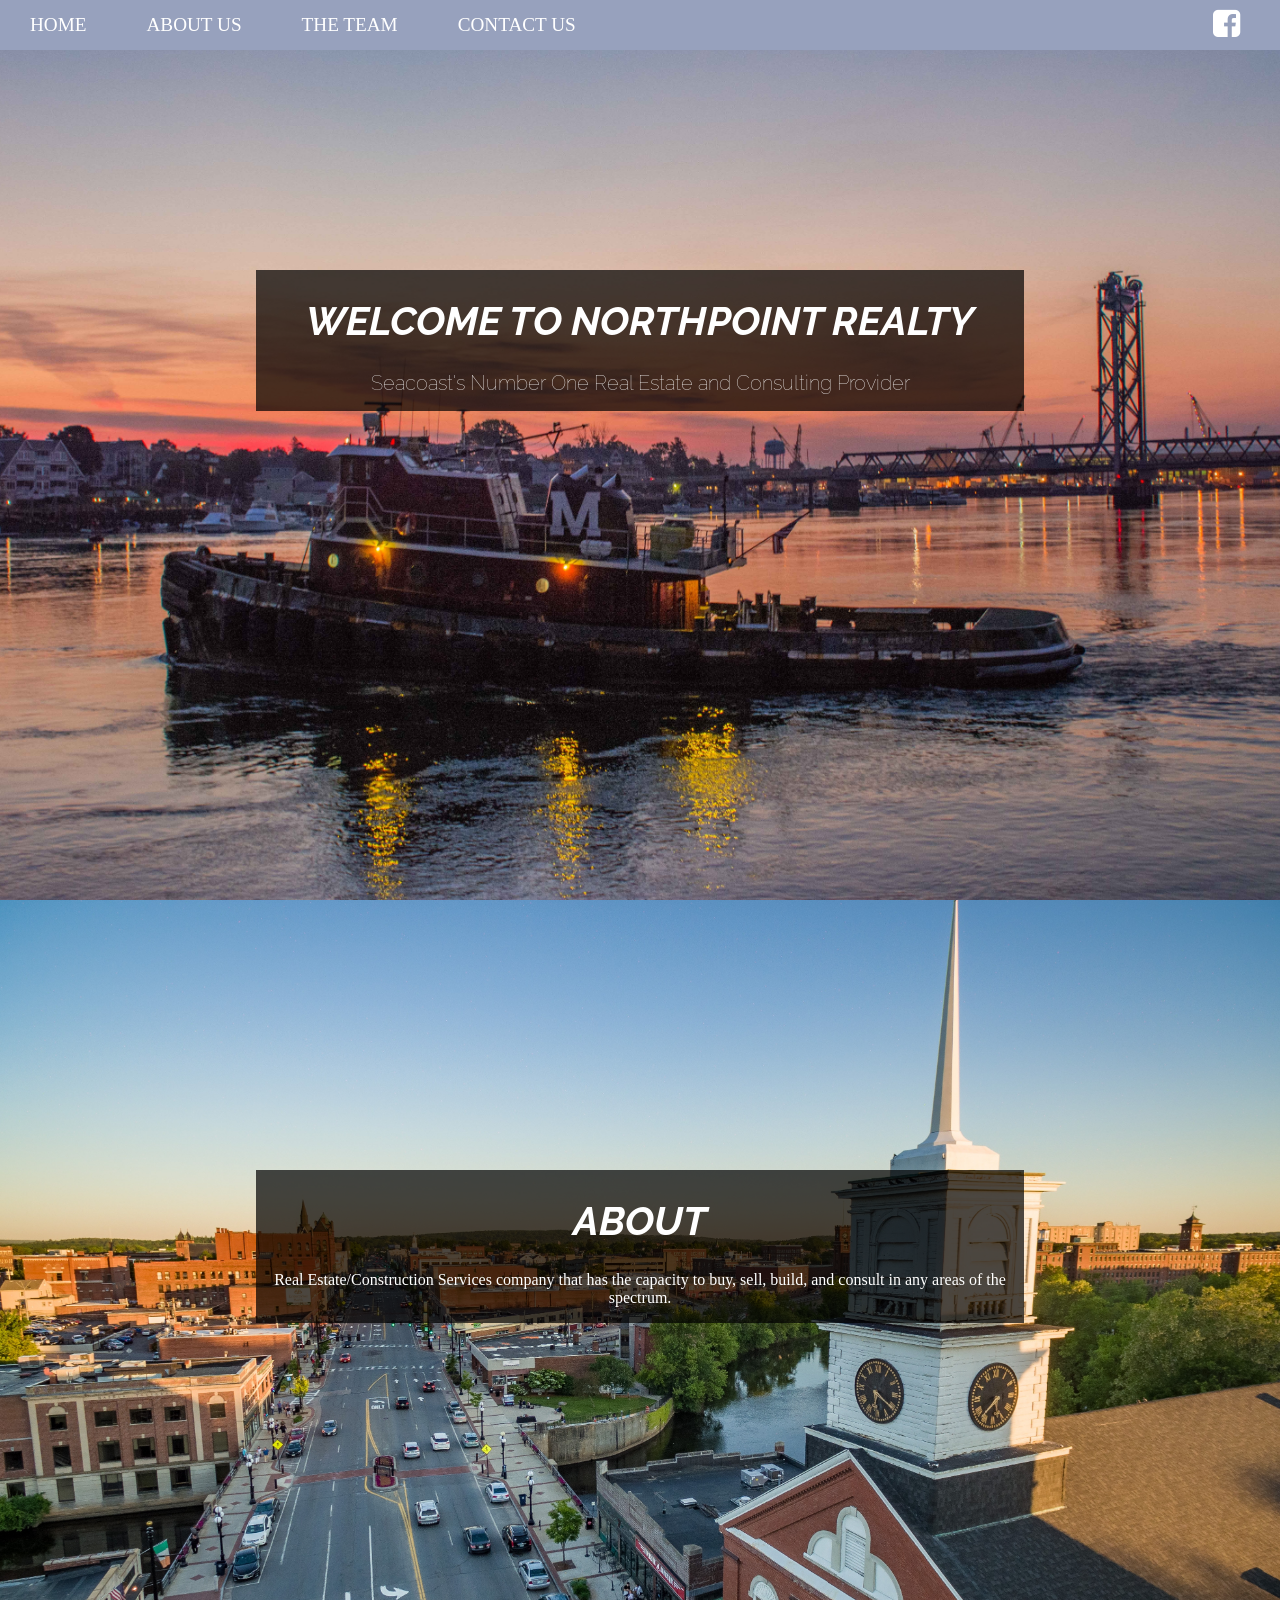
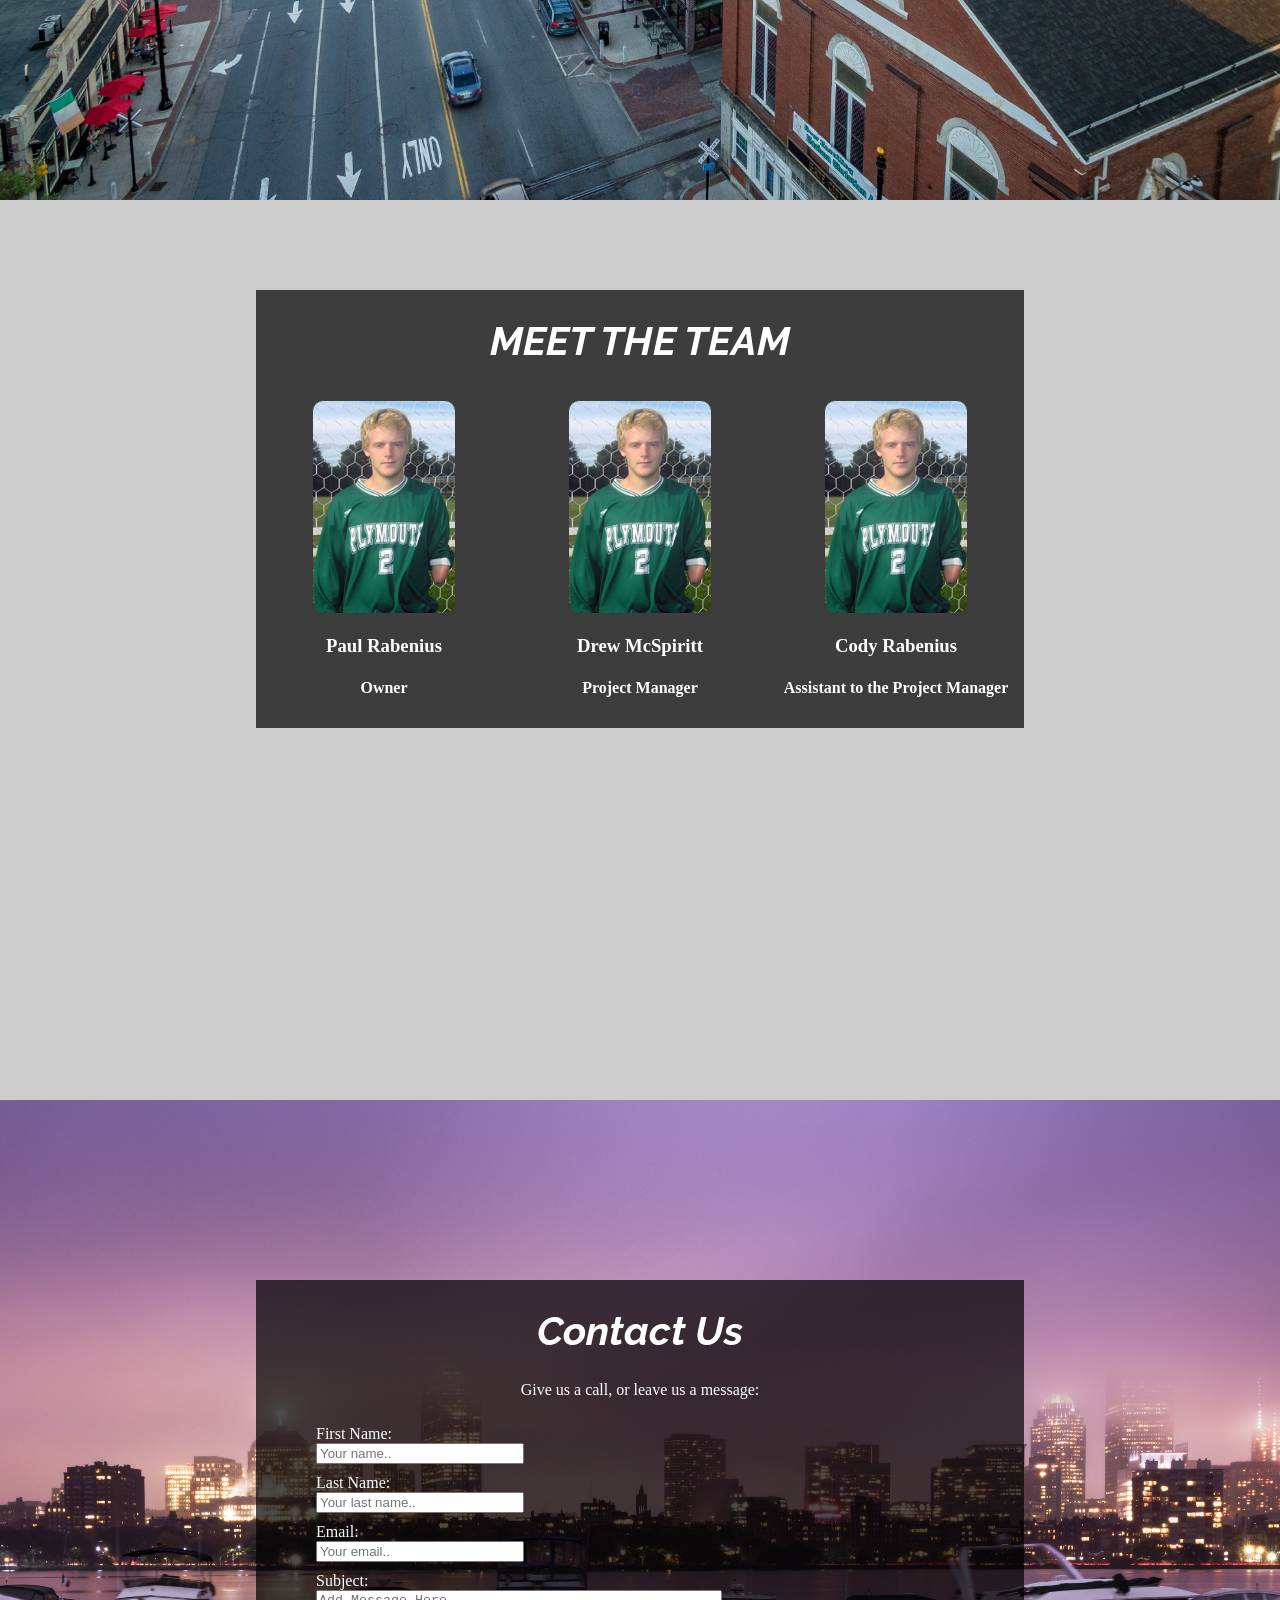
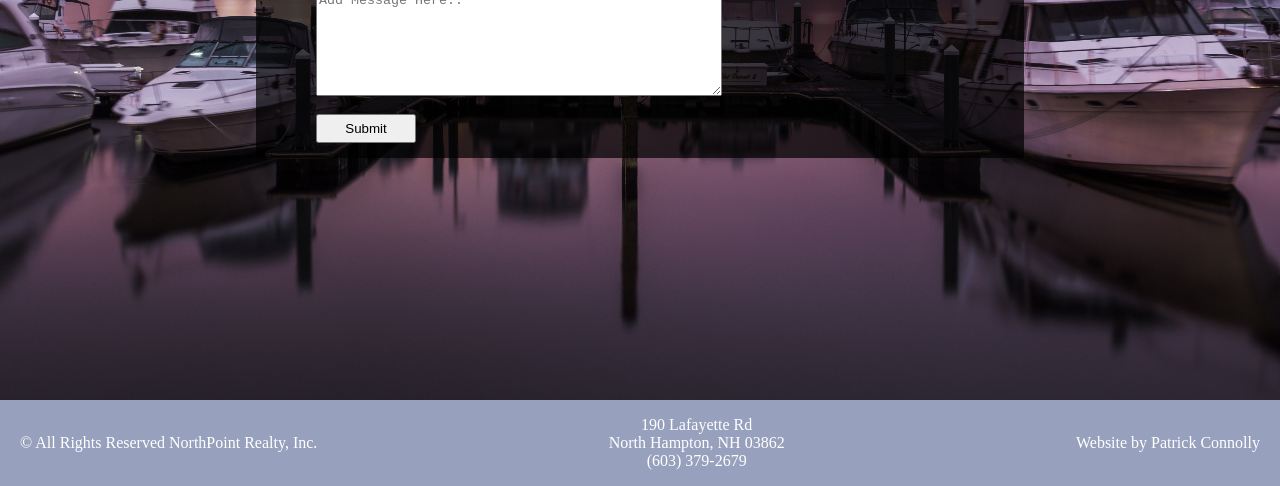
==== index.html @ 0e160541 "added formspree" ====
<!DOCTYPE html>
<html>
<head>
  <title>Northpoint Realty</title>
  <meta charset="utf-8">
  <meta name="viewport" content="width=device-width, initial-scale=1">
  <link href="https://fonts.googleapis.com/css?family=Raleway|Staatliches" rel="stylesheet">
  <link rel="stylesheet" href="https://cdnjs.cloudflare.com/ajax/libs/font-awesome/4.7.0/css/font-awesome.min.css">
  <link rel="stylesheet" type="text/css" href="style.css">
  <link rel="stylesheet" href="https://cdnjs.cloudflare.com/ajax/libs/font-awesome/4.7.0/css/font-awesome.min.css">
</head>
<body>
	<div class="nav-bar" id="myNav">
		<a class="nav-link" href="#main">HOME</a>
		<a class="nav-link" href="#about">ABOUT US</a>
		<a class="nav-link" href="#team">THE TEAM</a>
		<a class="nav-link" href="#">CONTACT US</a>
		<a class="facebook" href="https://www.facebook.com/northpointrealty/"><i class="fa fa-facebook-square"></i></a>
		<a href="javascript:void(0);" class="icon" onclick="navBar()"><i class="fa fa-bars"></i></a>
	</div>
	<div class="main" id="main">
		<div class="tagline">
			<h1>WELCOME TO NORTHPOINT REALTY</h1>
			<h2>Seacoast's Number One Real Estate and Consulting Provider</h2>
		</div>
	</div>
	<div class="about" id="about">
		<div class="aboutDetail">
			<h1>ABOUT</h1>
			<p>Real Estate/Construction Services company that has the capacity to buy, sell, build, and consult in any areas of the spectrum.</p>
		</div>
	</div>
	<div class="team" id="team">
		<div class="teamDetail">
			<h1>MEET THE TEAM</h1>
			<div class="teamMembers">
				<div class="member">
					<img class='profilePic' src="drew.jpg">
					<h3>Paul Rabenius</h3>
					<h4>Owner</h4>
				</div>
				<div class="member">
					<img class='profilePic' src="drew.jpg">
					<h3>Drew McSpiritt</h3>
					<h4>Project Manager</h4>
				</div>
				<div class="member">
					<img class='profilePic' src="drew.jpg">
					<h3>Cody Rabenius</h3>
					<h4>Assistant to the Project Manager</h4>
				</div>
			</div>
		</div>
	</div>
	<div class="contact">
		<div class="contactDetail">
			<div style="text-align:center">
    			<h1>Contact Us</h1>
    			<p>Give us a call, or leave us a message:</p>
  			</div>
  			<div class="thanksHidden" id="thanks">
  				<p>Thanks for getting in touch!<br>We will get back to you as soon as possible</p>
  			</div>
    		<div class="column">
      			<form name="contactForm" action="https://formspree.io/your@email.com" method="POST" id='form' class="formVisible" onsubmit="return false" >
        			<label for="fname">First Name:</label>
        			<input type="text" id="firstname" name="firstname" placeholder="Your name..">
        			<label for="lname">Last Name:</label>
        			<input type="text" id="lastname" name="lastname" placeholder="Your last name..">
        			<label for="email">Email:</label>
        			<input type="text" name="email" id="email" placeholder="Your email..">
        			<label for="subject">Subject:</label>
        			<textarea id="subject" name="subject" placeholder="Add Message Here.." style="height:100px"></textarea><br>
        			<input type="submit" value="Submit" onclick="formSubmit()">
      			</form>
    		</div>
  		</div>
	</div>
	<div class="footer">
			<p>&copy; All Rights Reserved NorthPoint Realty, Inc.</p>
			<p>190 Lafayette Rd<br>North Hampton, NH 03862<br>(603) 379-2679</p>
			<p>Website by Patrick Connolly</p>
	</div>
</body>
<script type="text/javascript" src="script.js"></script>
</html>
---- style.css ----
/* Global */
body {
  margin: 0;
  display: flex;
  flex-direction: column;

}

/* Nav-Bar */
.nav-bar {
  overflow: hidden;
  background-color: #97a1bd;
  height: auto;
  position: fixed;
  z-index: 1;
  width: 100%;
  transition: top 0.3s;
  top: 0;
}
.nav-link {
  float: left;
  color: white;
  text-align: center;
  text-decoration: none;
  padding: 14px 30px;
  font-size: 1.2em;
}
.nav-bar .nav-link:hover {
  text-decoration: underline;
}
.facebook {
  float: right;
  padding: 6px 40px;
  font-size: 2em;
  color: white;
}
.icon {
  display: none;
}

/* Body */
.main {
  margin-top: 0;
  background-image: url(billy-hayes-475656-unsplash.jpg);
  background-repeat: no-repeat;
  background-color: #cccccc;
  background-position: center;
  background-size: cover;
  height: 100vh;
  position: relative;
}
.tagline {
  position: absolute;
  width: 60%;
  top: 30%;
  left: 20%;
  text-align: center;
  background: rgba(0, 0, 0, 0.7);
  color: white;
}
h1 {
  font-family: 'Raleway', cursive;
  font-weight: 700;
  font-size: 40px;
  font-style: italic;
}
h2 {
  font-family: 'Raleway', sans-serif;
  font-weight: 100;
  font-size: 20px;
}
.about {
  margin-top: 0;
  background-image: url(seth-dewey-522275-unsplash.jpg);
  background-repeat: no-repeat;
  background-color: #cccccc;
  background-position: center;
  background-size: cover;
  height: 100vh;
  position: relative;
}
.aboutDetail {
  position: absolute;
  width: 60%;
  top: 30%;
  left: 20%;
  text-align: center;
  background: rgba(0, 0, 0, 0.7);
  color: white;
}
.team {
  margin-top: 0;
  background-image: url(kyle-mcevoy-641461-unsplash.jpg);
  background-repeat: no-repeat;
  background-color: #cccccc;
  background-position: center;
  background-size: cover;
  height: 100vh;
  position: relative;
}
.teamDetail {
  position: absolute;
  width: 60%;
  top: 10%;
  left: 20%;
  text-align: center;
  background: rgba(0, 0, 0, 0.7);
  color: white;
  display: flex;
  flex-direction: column;
}
.teamMembers {
  display: flex;
  justify-content: space-around;
}
.member {
  width: 100%;
  margin: 10px;
}
img {
  border-radius: 10px;
  max-width: 60%;
  height: auto;
}
.contact {
  margin-top: 0;
  background-image: url(artem-sapegin-1131846-unsplash.jpg);
  background-repeat: no-repeat;
  background-color: #cccccc;
  background-position: center;
  background-size: cover;
  height: 100vh;
  position: relative;
}
.contactDetail {
  position: absolute;
  width: 60%;
  top: 20%;
  left: 20%;
  text-align: center;
  background: rgba(0, 0, 0, 0.7);
  color: white;
}
.thanksHidden {
  display: none;
}
.thanksVisible {
  display: block;
  font-size: 2em;
}
.formHidden {
  display: none;
}
form {
  display: flex;
  flex-direction: column;
  padding: 0px 0px 15px 60px;
}
form label {
  text-align: left;
  padding-top: 10px;
}
form input {
  width: 200px;
}
form textarea {
  width: 400px;
}
form input:nth-of-type(4n) {
  width: 100px;
  padding: 5px 0px;
}

/* Footer */
.footer {
  background-color: #97a1bd;
  width: 100%;
  display: flex;
  flex-direction: row;
  justify-content: space-between;
  align-items: center;
}
.footer p {
  color: white;
  height: auto;
  padding: 0px 20px;
}
.footer p:nth-of-type(2n) {
  text-align: center;
}

@media only screen and (max-width: 920px){
  .facebook {
    font-size: 1.4em;
    padding: 12px 40px 0px 40px;
  }
  .nav-link {
    padding: 14px 15px;
  }
}

@media only screen and (max-width: 600px){
  .nav-bar a:not(:first-child) {display: none;}
  .nav-bar a.icon {
    float: right;
    display: block;
    padding: 5px 40px;
    font-size: 2em;
    color: white;
  }
  .footer {
    display: flex;
    flex-direction: column;
    text-align: center;
    font-size: .8em;
    height: auto;
  }
  .teamDetail {
    top: 10%;
  }
  h1 {
    font-size: 1.8em;
  }
  h2 {
    margin: 5px 5px;
  }
  .teamMembers {
    display: flex; 
    flex-direction: row;
    flex-wrap: wrap;
    justify-content: flex-start;
  }
  .member {
    width: 40%;
    height: auto;
    margin: 0px 5px;
  }
  form {
    padding: 0px 0px 15px 30px;
  }
  form input {
    width: 120px;
  }
  form textarea {
    width: 160px;
  }
}

@media screen and (max-width: 600px) {
  .nav-bar.responsive {position: relative;}
  .nav-bar.responsive a.icon {
    position: absolute;
    right: 0;
    top: 0;
  }
  .nav-bar.responsive a {
    float: none;
    display: block;
    text-align: left;
  }
  h2 {
    font-size: 18px;
  }
}
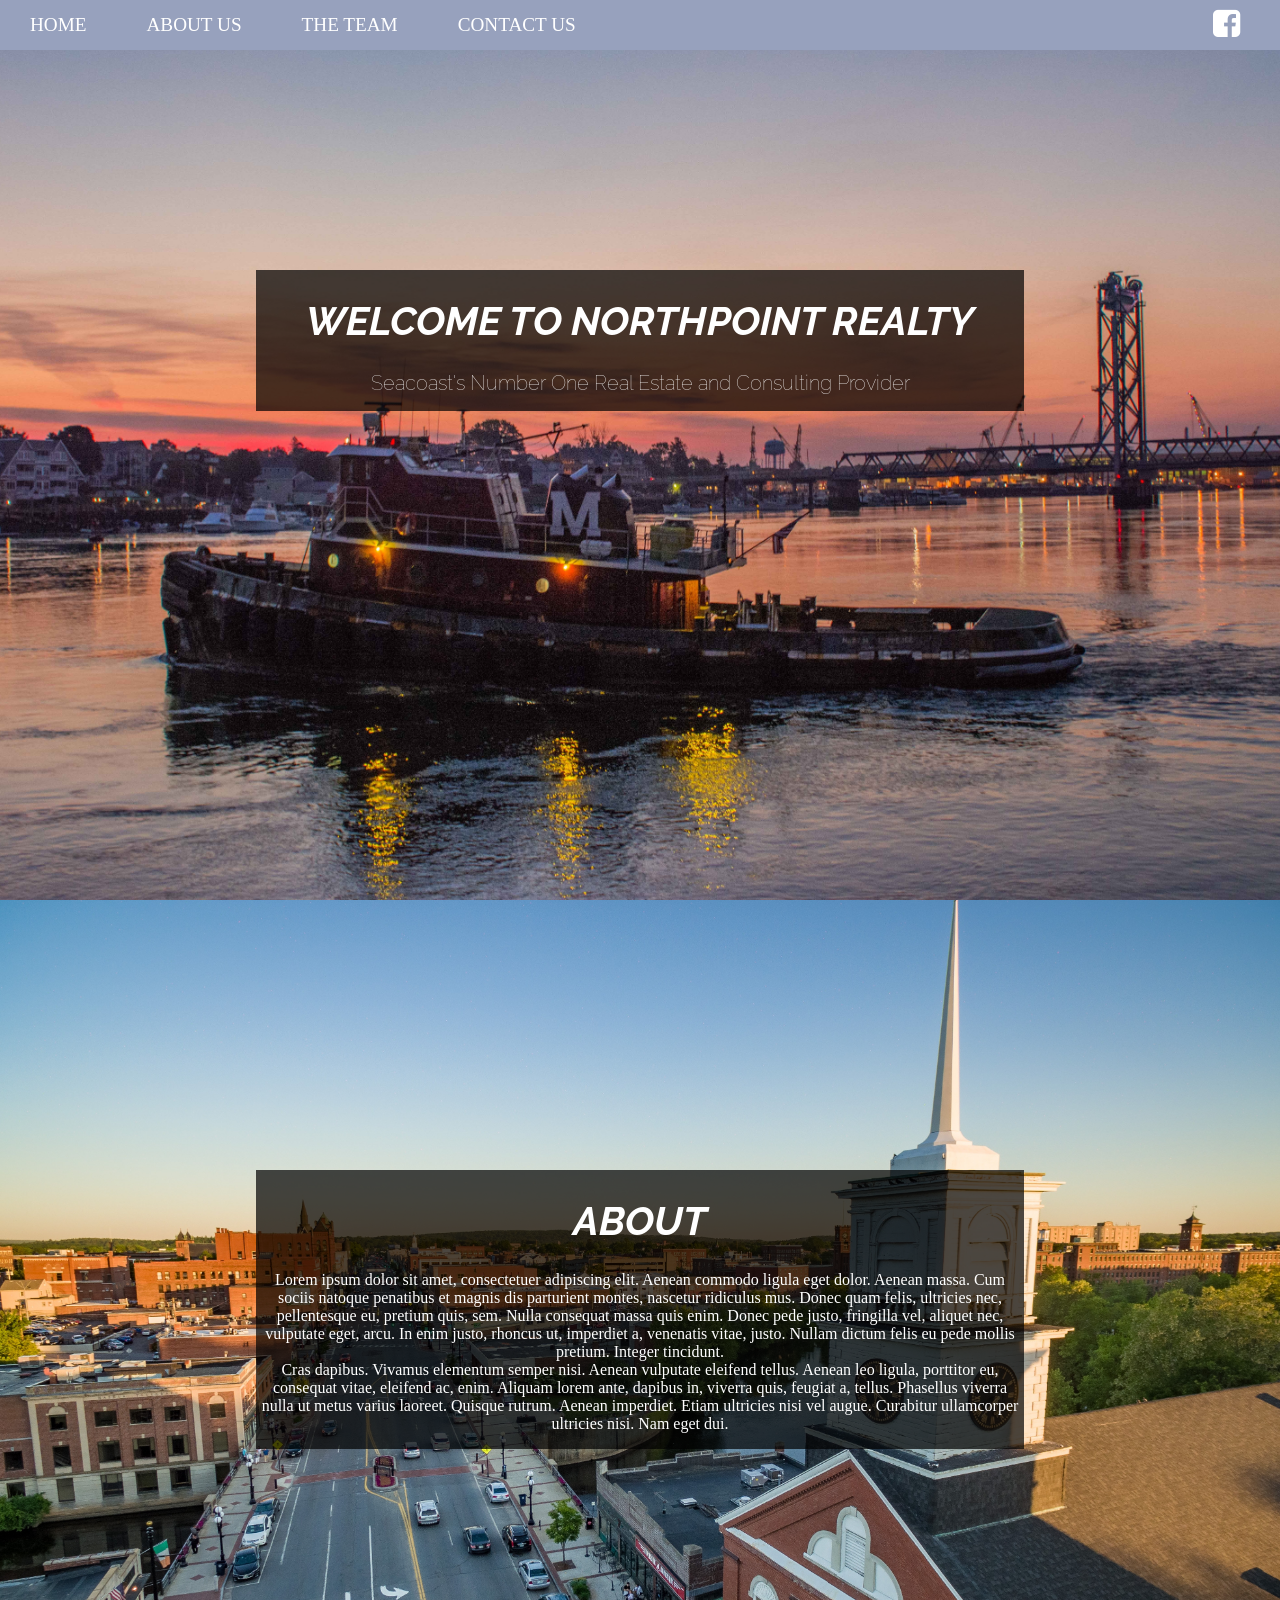
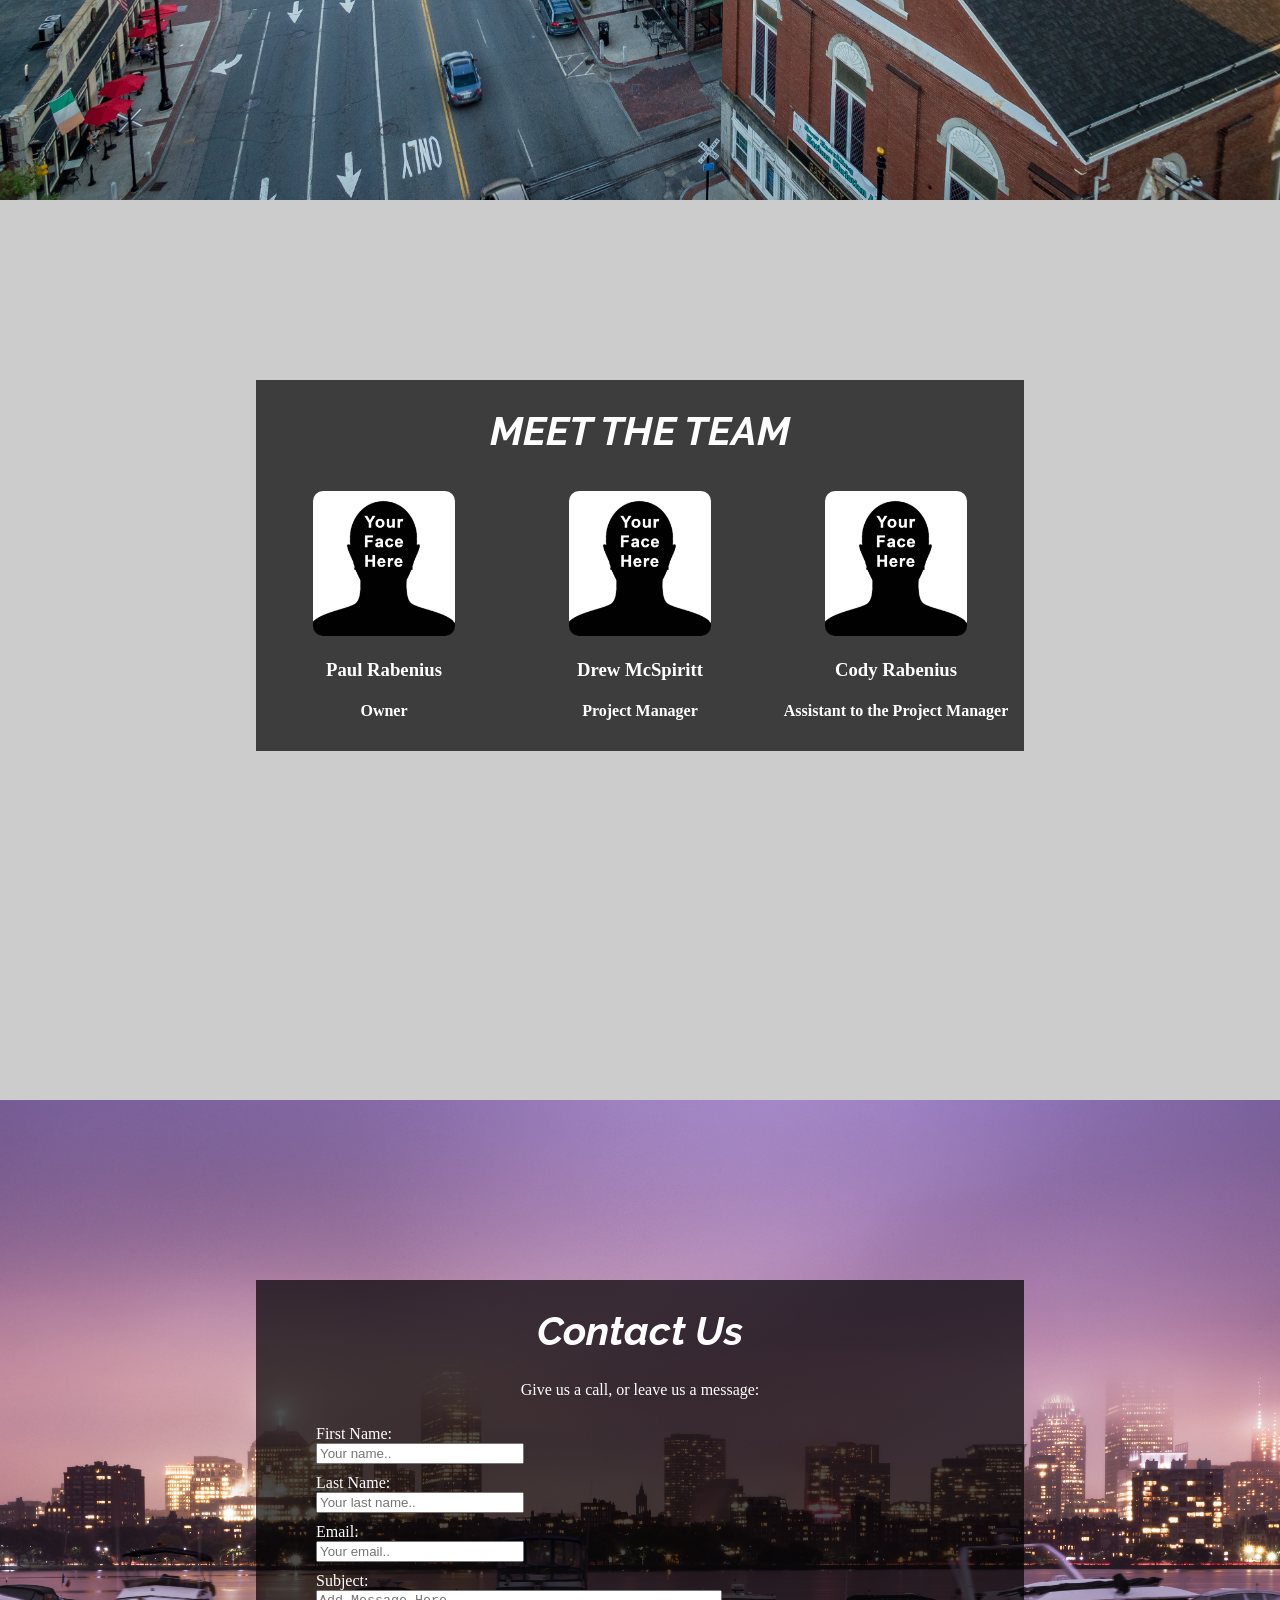
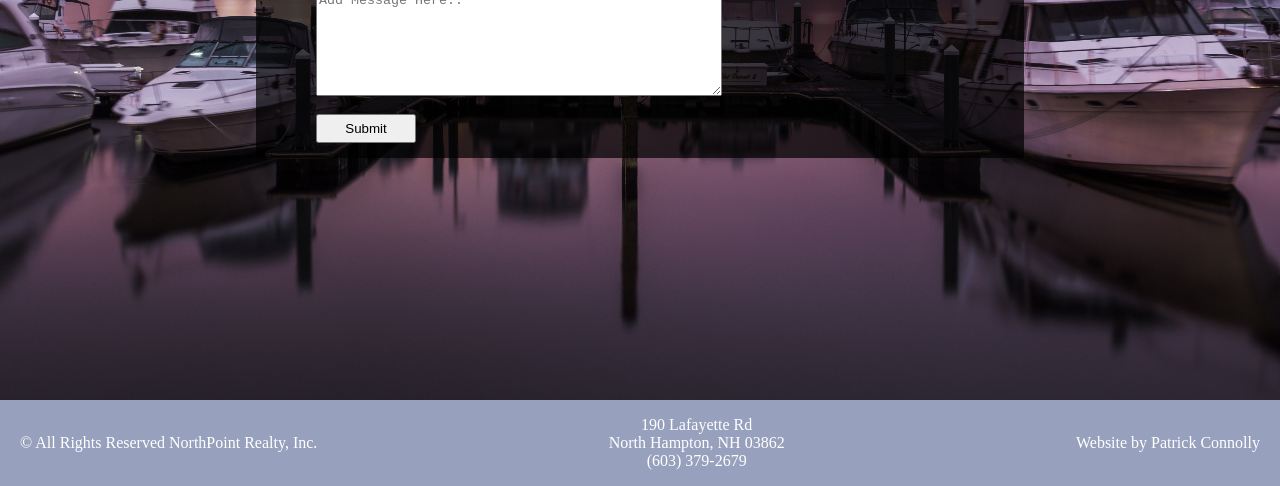
==== commit ffd4bfd0: "removed images and corrected some media queries" ====
--- a/index.html
+++ b/index.html
@@ -4,6 +4,7 @@
   <title>Northpoint Realty</title>
   <meta charset="utf-8">
   <meta name="viewport" content="width=device-width, initial-scale=1">
+  <meta name="referrer" content="origin">
   <link href="https://fonts.googleapis.com/css?family=Raleway|Staatliches" rel="stylesheet">
   <link rel="stylesheet" href="https://cdnjs.cloudflare.com/ajax/libs/font-awesome/4.7.0/css/font-awesome.min.css">
   <link rel="stylesheet" type="text/css" href="style.css">
@@ -14,7 +15,7 @@
 		<a class="nav-link" href="#main">HOME</a>
 		<a class="nav-link" href="#about">ABOUT US</a>
 		<a class="nav-link" href="#team">THE TEAM</a>
-		<a class="nav-link" href="#">CONTACT US</a>
+		<a class="nav-link" href="#contact">CONTACT US</a>
 		<a class="facebook" href="https://www.facebook.com/northpointrealty/"><i class="fa fa-facebook-square"></i></a>
 		<a href="javascript:void(0);" class="icon" onclick="navBar()"><i class="fa fa-bars"></i></a>
 	</div>
@@ -27,7 +28,7 @@
 	<div class="about" id="about">
 		<div class="aboutDetail">
 			<h1>ABOUT</h1>
-			<p>Real Estate/Construction Services company that has the capacity to buy, sell, build, and consult in any areas of the spectrum.</p>
+			<p>Lorem ipsum dolor sit amet, consectetuer adipiscing elit. Aenean commodo ligula eget dolor. Aenean massa. Cum sociis natoque penatibus et magnis dis parturient montes, nascetur ridiculus mus. Donec quam felis, ultricies nec, pellentesque eu, pretium quis, sem. Nulla consequat massa quis enim. Donec pede justo, fringilla vel, aliquet nec, vulputate eget, arcu. In enim justo, rhoncus ut, imperdiet a, venenatis vitae, justo. Nullam dictum felis eu pede mollis pretium. Integer tincidunt. <br>Cras dapibus. Vivamus elementum semper nisi. Aenean vulputate eleifend tellus. Aenean leo ligula, porttitor eu, consequat vitae, eleifend ac, enim. Aliquam lorem ante, dapibus in, viverra quis, feugiat a, tellus. Phasellus viverra nulla ut metus varius laoreet. Quisque rutrum. Aenean imperdiet. Etiam ultricies nisi vel augue. Curabitur ullamcorper ultricies nisi. Nam eget dui.</p>
 		</div>
 	</div>
 	<div class="team" id="team">
@@ -35,24 +36,24 @@
 			<h1>MEET THE TEAM</h1>
 			<div class="teamMembers">
 				<div class="member">
-					<img class='profilePic' src="drew.jpg">
+					<img class='profilePic' src="yourFace.jpg">
 					<h3>Paul Rabenius</h3>
 					<h4>Owner</h4>
 				</div>
 				<div class="member">
-					<img class='profilePic' src="drew.jpg">
+					<img class='profilePic' src="yourFace.jpg">
 					<h3>Drew McSpiritt</h3>
 					<h4>Project Manager</h4>
 				</div>
 				<div class="member">
-					<img class='profilePic' src="drew.jpg">
+					<img class='profilePic' src="yourFace.jpg">
 					<h3>Cody Rabenius</h3>
 					<h4>Assistant to the Project Manager</h4>
 				</div>
 			</div>
 		</div>
 	</div>
-	<div class="contact">
+	<div class="contact" id="contact">
 		<div class="contactDetail">
 			<div style="text-align:center">
     			<h1>Contact Us</h1>
@@ -62,7 +63,7 @@
   				<p>Thanks for getting in touch!<br>We will get back to you as soon as possible</p>
   			</div>
     		<div class="column">
-      			<form name="contactForm" action="https://formspree.io/your@email.com" method="POST" id='form' class="formVisible" onsubmit="return false" >
+      			<form name="contactForm" action="https://formspree.io/pjconnolly12@gmail.com" method="POST" id='form' class="formVisible" onsubmit="return false" >
         			<label for="fname">First Name:</label>
         			<input type="text" id="firstname" name="firstname" placeholder="Your name..">
         			<label for="lname">Last Name:</label>
--- a/style.css
+++ b/style.css
@@ -101,7 +101,7 @@
 .teamDetail {
   position: absolute;
   width: 60%;
-  top: 10%;
+  top: 20%;
   left: 20%;
   text-align: center;
   background: rgba(0, 0, 0, 0.7);
@@ -196,6 +196,15 @@
   }
   .nav-link {
     padding: 14px 15px;
+  }
+}
+
+@media only screen and (max-width: 800px){
+  .footer {
+    font-size: .8em;
+  }
+  form textarea {
+    width: 250px;
   }
 }
 
@@ -244,7 +253,11 @@
   form textarea {
     width: 160px;
   }
-}
+  .about {
+    font-size: .8em;
+  }
+}
+
 
 @media screen and (max-width: 600px) {
   .nav-bar.responsive {position: relative;}
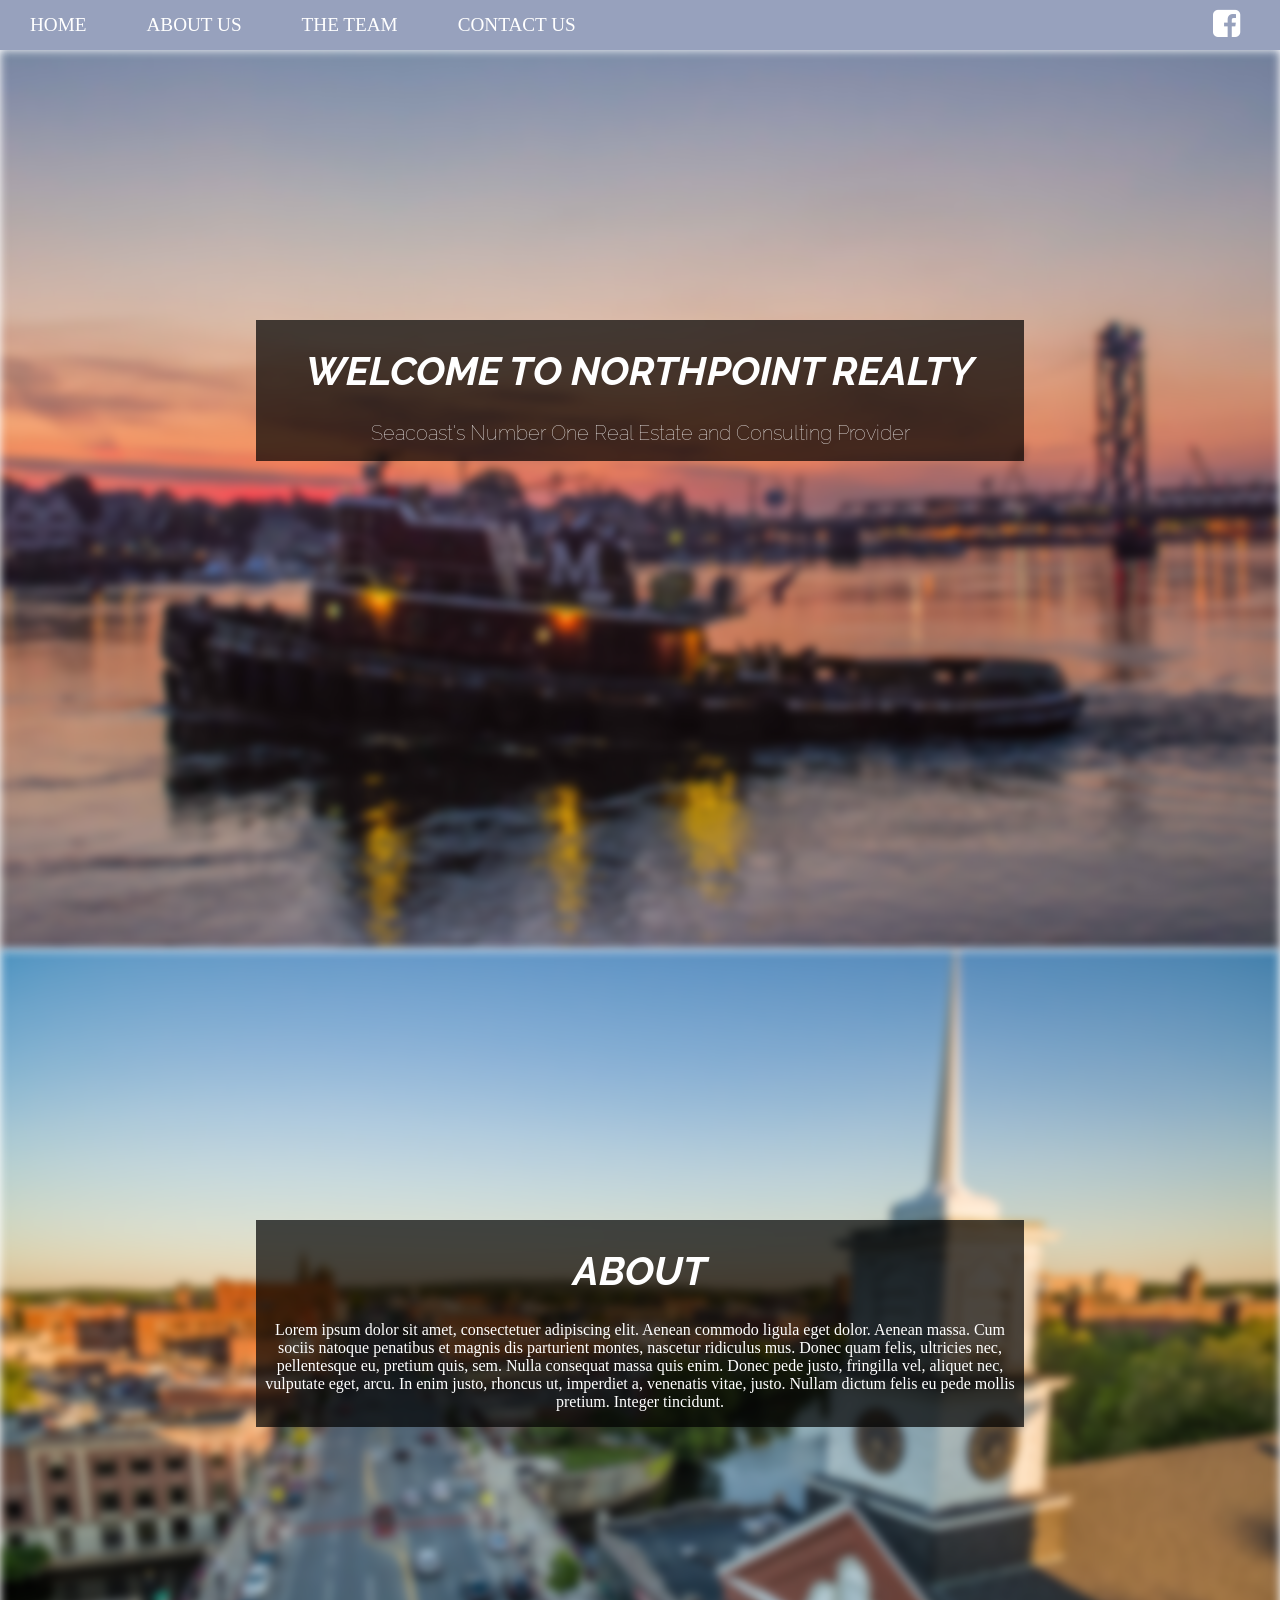
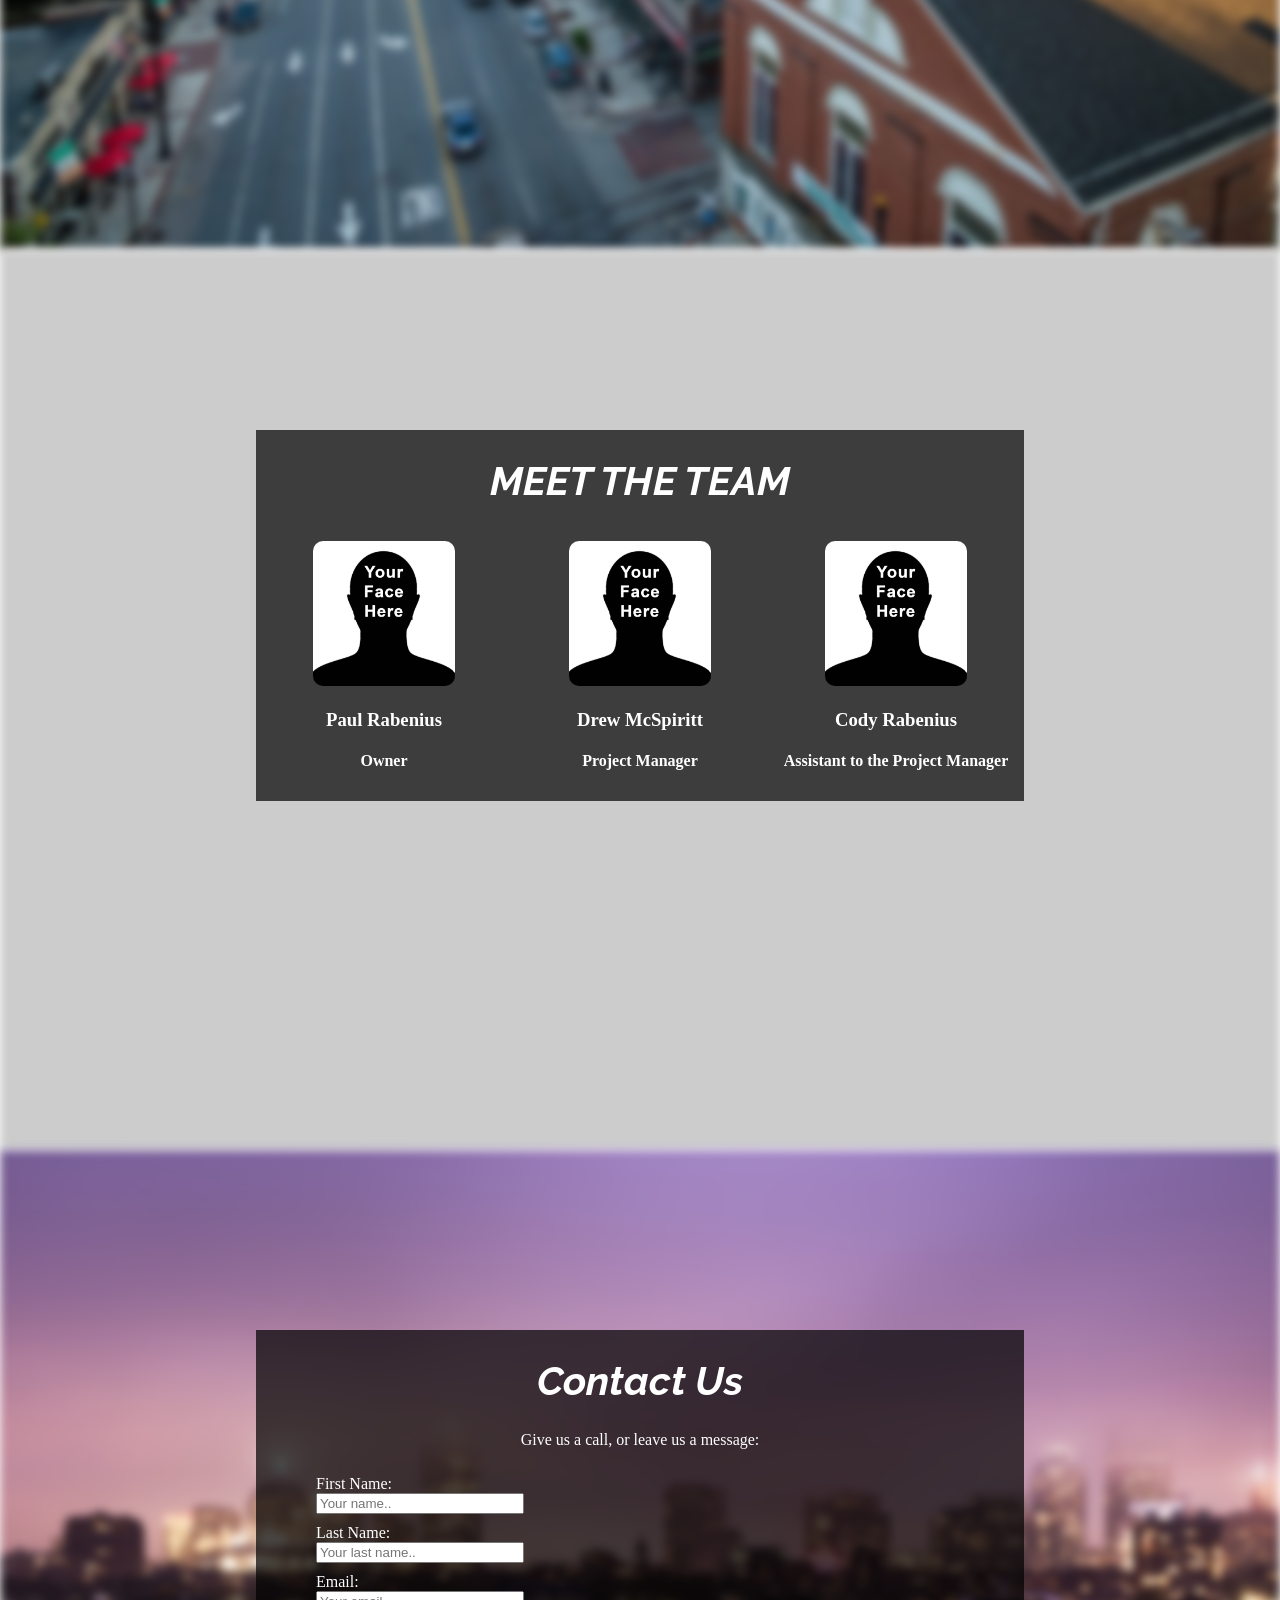
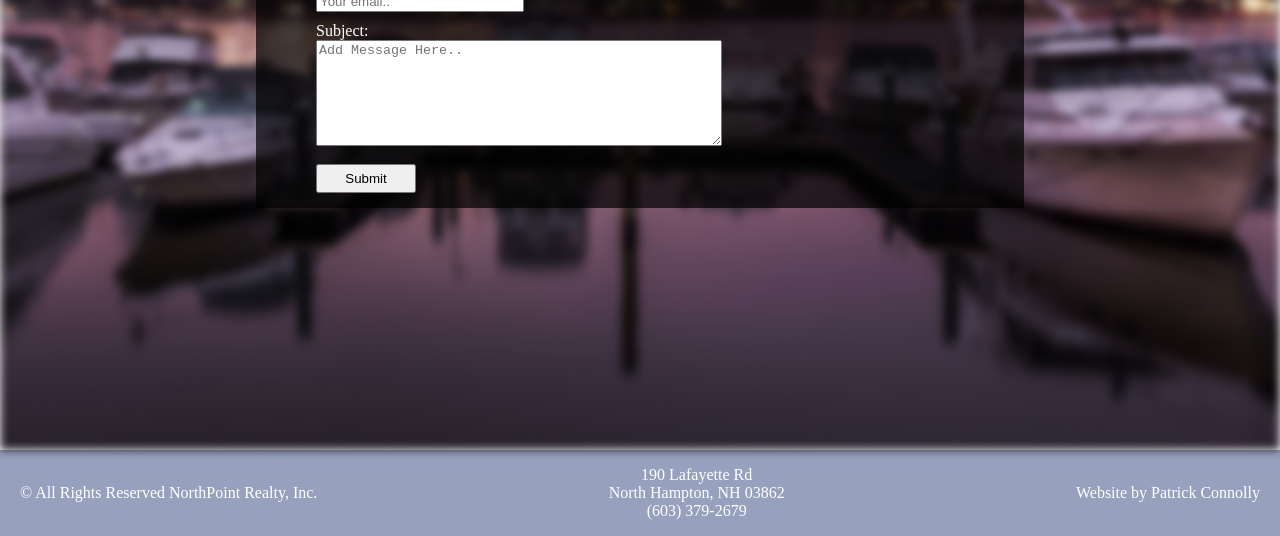
==== commit 48782417: "updates per feedback" ====
--- a/index.html
+++ b/index.html
@@ -17,21 +17,24 @@
 		<a class="nav-link" href="#team">THE TEAM</a>
 		<a class="nav-link" href="#contact">CONTACT US</a>
 		<a class="facebook" href="https://www.facebook.com/northpointrealty/"><i class="fa fa-facebook-square"></i></a>
-		<a href="javascript:void(0);" class="icon" onclick="navBar()"><i class="fa fa-bars"></i></a>
+		<a href="javascript:void(0); #main" class="icon" onclick="navBar()"><i class="fa fa-bars"></i></a>
 	</div>
 	<div class="main" id="main">
+		<div class="bg-imgMain"></div>
 		<div class="tagline">
 			<h1>WELCOME TO NORTHPOINT REALTY</h1>
 			<h2>Seacoast's Number One Real Estate and Consulting Provider</h2>
 		</div>
 	</div>
 	<div class="about" id="about">
+		<div class="bg-imgAbout"></div>
 		<div class="aboutDetail">
 			<h1>ABOUT</h1>
-			<p>Lorem ipsum dolor sit amet, consectetuer adipiscing elit. Aenean commodo ligula eget dolor. Aenean massa. Cum sociis natoque penatibus et magnis dis parturient montes, nascetur ridiculus mus. Donec quam felis, ultricies nec, pellentesque eu, pretium quis, sem. Nulla consequat massa quis enim. Donec pede justo, fringilla vel, aliquet nec, vulputate eget, arcu. In enim justo, rhoncus ut, imperdiet a, venenatis vitae, justo. Nullam dictum felis eu pede mollis pretium. Integer tincidunt. <br>Cras dapibus. Vivamus elementum semper nisi. Aenean vulputate eleifend tellus. Aenean leo ligula, porttitor eu, consequat vitae, eleifend ac, enim. Aliquam lorem ante, dapibus in, viverra quis, feugiat a, tellus. Phasellus viverra nulla ut metus varius laoreet. Quisque rutrum. Aenean imperdiet. Etiam ultricies nisi vel augue. Curabitur ullamcorper ultricies nisi. Nam eget dui.</p>
+			<p>Lorem ipsum dolor sit amet, consectetuer adipiscing elit. Aenean commodo ligula eget dolor. Aenean massa. Cum sociis natoque penatibus et magnis dis parturient montes, nascetur ridiculus mus. Donec quam felis, ultricies nec, pellentesque eu, pretium quis, sem. Nulla consequat massa quis enim. Donec pede justo, fringilla vel, aliquet nec, vulputate eget, arcu. In enim justo, rhoncus ut, imperdiet a, venenatis vitae, justo. Nullam dictum felis eu pede mollis pretium. Integer tincidunt.</p>
 		</div>
 	</div>
 	<div class="team" id="team">
+		<div class="bg-imgTeam"></div>
 		<div class="teamDetail">
 			<h1>MEET THE TEAM</h1>
 			<div class="teamMembers">
@@ -54,6 +57,7 @@
 		</div>
 	</div>
 	<div class="contact" id="contact">
+		<div class="bg-imgContact"></div>
 		<div class="contactDetail">
 			<div style="text-align:center">
     			<h1>Contact Us</h1>
--- a/style.css
+++ b/style.css
@@ -11,7 +11,6 @@
   overflow: hidden;
   background-color: #97a1bd;
   height: auto;
-  position: fixed;
   z-index: 1;
   width: 100%;
   transition: top 0.3s;
@@ -41,13 +40,18 @@
 /* Body */
 .main {
   margin-top: 0;
+  height: 100vh;
+  position: relative;
+}
+.bg-imgMain {
+  filter: blur(5px);
+  -webkit-filter: blur(5px);
   background-image: url(billy-hayes-475656-unsplash.jpg);
   background-repeat: no-repeat;
   background-color: #cccccc;
   background-position: center;
   background-size: cover;
-  height: 100vh;
-  position: relative;
+  height: 100%;
 }
 .tagline {
   position: absolute;
@@ -57,6 +61,7 @@
   text-align: center;
   background: rgba(0, 0, 0, 0.7);
   color: white;
+
 }
 h1 {
   font-family: 'Raleway', cursive;
@@ -71,32 +76,42 @@
 }
 .about {
   margin-top: 0;
+  height: 100vh;
+  position: relative;
+}
+.bg-imgAbout {
+  filter: blur(5px);
+  -webkit-filter: blur(5px);
   background-image: url(seth-dewey-522275-unsplash.jpg);
   background-repeat: no-repeat;
   background-color: #cccccc;
   background-position: center;
   background-size: cover;
+  height: 100%;
+}
+.aboutDetail {
+  position: absolute;
+  width: 60%;
+  top: 30%;
+  left: 20%;
+  text-align: center;
+  background: rgba(0, 0, 0, 0.7);
+  color: white;
+}
+.team {
+  margin-top: 0;
   height: 100vh;
   position: relative;
 }
-.aboutDetail {
-  position: absolute;
-  width: 60%;
-  top: 30%;
-  left: 20%;
-  text-align: center;
-  background: rgba(0, 0, 0, 0.7);
-  color: white;
-}
-.team {
-  margin-top: 0;
+.bg-imgTeam {
+  filter: blur(5px);
+  -webkit-filter: blur(5px);
   background-image: url(kyle-mcevoy-641461-unsplash.jpg);
   background-repeat: no-repeat;
   background-color: #cccccc;
   background-position: center;
   background-size: cover;
-  height: 100vh;
-  position: relative;
+  height: 100%;
 }
 .teamDetail {
   position: absolute;
@@ -124,13 +139,18 @@
 }
 .contact {
   margin-top: 0;
+  height: 100vh;
+  position: relative;
+}
+.bg-imgContact {
+  filter: blur(5px);
+  -webkit-filter: blur(5px);
   background-image: url(artem-sapegin-1131846-unsplash.jpg);
   background-repeat: no-repeat;
   background-color: #cccccc;
   background-position: center;
   background-size: cover;
-  height: 100vh;
-  position: relative;
+  height: 100%;
 }
 .contactDetail {
   position: absolute;
@@ -217,6 +237,41 @@
     font-size: 2em;
     color: white;
   }
+  .teamDetail {
+    top: 10%;
+  }
+  h1 {
+    font-size: 1.8em;
+  }
+  h2 {
+    margin: 5px 5px;
+  }
+  .teamMembers {
+    display: flex; 
+    flex-direction: row;
+    flex-wrap: wrap;
+    justify-content: flex-start;
+  }
+  .member {
+    width: 40%;
+    height: auto;
+    margin: 0px 5px;
+  }
+  .contactDetail {
+    top: 10%
+  }
+  form {
+    padding: 0px 0px 15px 30px;
+  }
+  form input {
+    width: 120px;
+  }
+  form textarea {
+    width: 160px;
+  }
+  .about {
+    font-size: .8em;
+  }
   .footer {
     display: flex;
     flex-direction: column;
@@ -224,43 +279,13 @@
     font-size: .8em;
     height: auto;
   }
-  .teamDetail {
-    top: 10%;
-  }
-  h1 {
-    font-size: 1.8em;
-  }
-  h2 {
-    margin: 5px 5px;
-  }
-  .teamMembers {
-    display: flex; 
-    flex-direction: row;
-    flex-wrap: wrap;
-    justify-content: flex-start;
-  }
-  .member {
-    width: 40%;
-    height: auto;
-    margin: 0px 5px;
-  }
-  form {
-    padding: 0px 0px 15px 30px;
-  }
-  form input {
-    width: 120px;
-  }
-  form textarea {
-    width: 160px;
-  }
-  .about {
-    font-size: .8em;
-  }
 }
 
 
 @media screen and (max-width: 600px) {
-  .nav-bar.responsive {position: relative;}
+  .nav-bar.responsive {
+    position: relative;
+  }
   .nav-bar.responsive a.icon {
     position: absolute;
     right: 0;
@@ -276,3 +301,36 @@
   }
 }
 
+@media screen and (max-height: 640px){
+  form {
+    height: 170px;
+    flex-wrap: wrap;
+  }
+
+  form textarea {
+    height: 50px !important;
+  }
+
+.teamDetail {
+  position: absolute;
+  width: 60%;
+  top: 10%;
+  left: 20%;
+  text-align: center;
+  background: rgba(0, 0, 0, 0.7);
+  color: white;
+  display: flex;
+  flex-direction: column;
+}
+.teamDetail h1 {
+  font-size: 1.5em;
+}
+.teamMembers {
+  display: flex;
+  justify-content: space-around;
+}
+.member {
+  width: 100%;
+  margin: 10px;
+}
+}
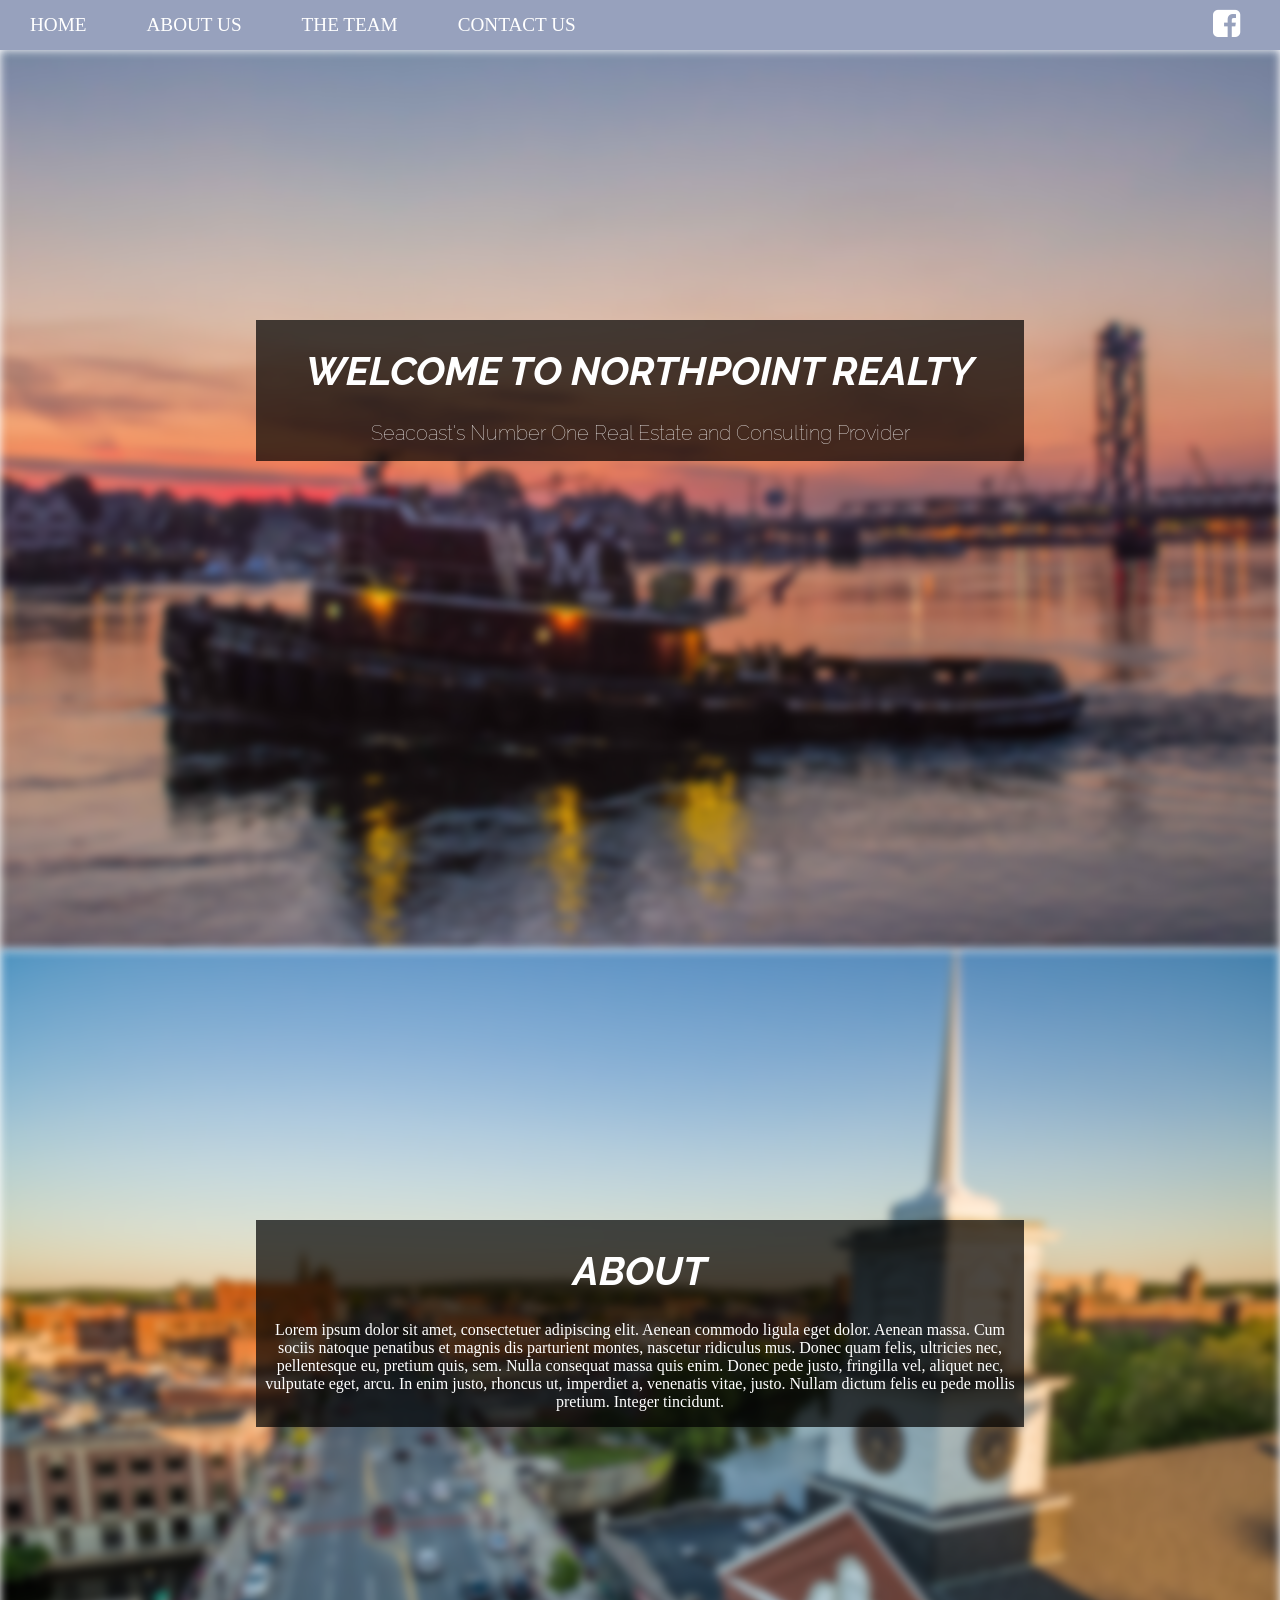
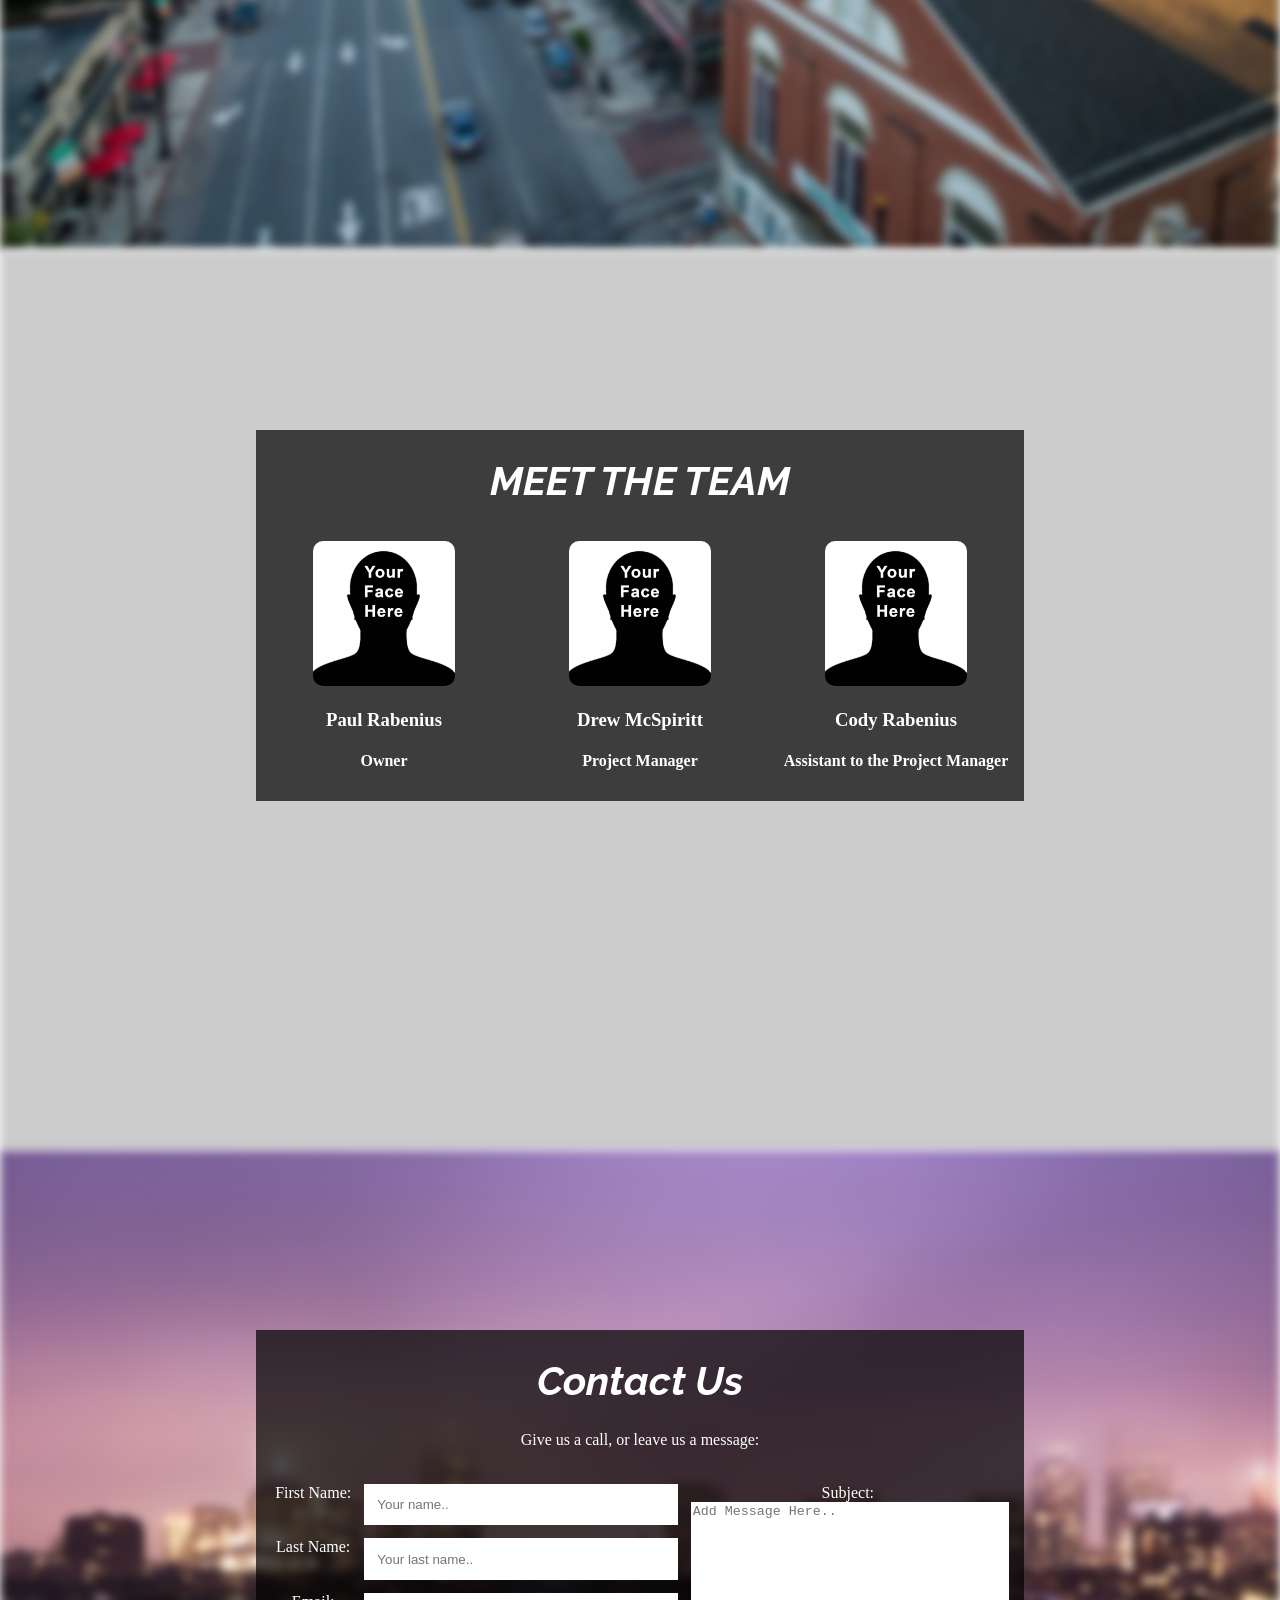
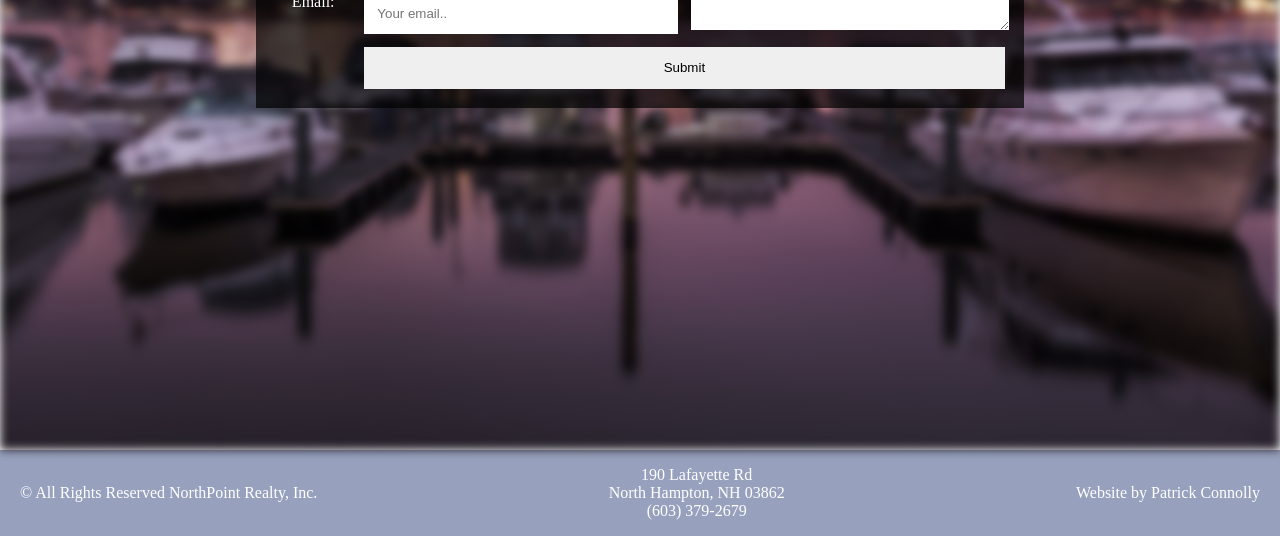
==== commit bd59e6ab: "fixed responsive layout" ====
--- a/index.html
+++ b/index.html
@@ -17,7 +17,7 @@
 		<a class="nav-link" href="#team">THE TEAM</a>
 		<a class="nav-link" href="#contact">CONTACT US</a>
 		<a class="facebook" href="https://www.facebook.com/northpointrealty/"><i class="fa fa-facebook-square"></i></a>
-		<a href="javascript:void(0); #main" class="icon" onclick="navBar()"><i class="fa fa-bars"></i></a>
+		<a href="javascript:void(0);" class="icon" onclick="navBar()"><i class="fa fa-bars"></i></a>
 	</div>
 	<div class="main" id="main">
 		<div class="bg-imgMain"></div>
@@ -74,9 +74,11 @@
         			<input type="text" id="lastname" name="lastname" placeholder="Your last name..">
         			<label for="email">Email:</label>
         			<input type="text" name="email" id="email" placeholder="Your email..">
-        			<label for="subject">Subject:</label>
-        			<textarea id="subject" name="subject" placeholder="Add Message Here.." style="height:100px"></textarea><br>
-        			<input type="submit" value="Submit" onclick="formSubmit()">
+        			<div id="message-box">
+        				<label for="subject">Subject:</label>
+        				<textarea id="subject" name="subject" placeholder="Add Message Here.." style="height:100px"></textarea>
+        			</div>
+        			<input type="submit" value="Submit" class='submit' onclick="formSubmit()">
       			</form>
     		</div>
   		</div>
--- a/style.css
+++ b/style.css
@@ -8,12 +8,10 @@
 
 /* Nav-Bar */
 .nav-bar {
-  overflow: hidden;
   background-color: #97a1bd;
   height: auto;
   z-index: 1;
   width: 100%;
-  transition: top 0.3s;
   top: 0;
 }
 .nav-link {
@@ -172,23 +170,33 @@
   display: none;
 }
 form {
-  display: flex;
-  flex-direction: column;
-  padding: 0px 0px 15px 60px;
+  display: grid;
+  grid-template-columns: auto 1fr 1fr;
+  grid-auto-flow: row dense;
+  grid-gap: .8em;
+  padding: 1.2em;
 }
 form label {
-  text-align: left;
-  padding-top: 10px;
+  grid-column: 1;
+  grid-row: auto;
 }
 form input {
-  width: 200px;
+  grid-column: 2;
+  grid-row: auto;
+  padding: 1em;
+  border: none;
 }
 form textarea {
-  width: 400px;
-}
-form input:nth-of-type(4n) {
-  width: 100px;
-  padding: 5px 0px;
+  min-height: calc(100% - 2em);
+  width: 100%;
+  border: none;
+}
+#message-box {
+  grid-column: 3;
+  grid-row: span 3;
+}
+.submit {
+  grid-column: 2/4;
 }
 
 /* Footer */
@@ -222,9 +230,6 @@
 @media only screen and (max-width: 800px){
   .footer {
     font-size: .8em;
-  }
-  form textarea {
-    width: 250px;
   }
 }
 
@@ -259,16 +264,10 @@
   }
   .contactDetail {
     top: 10%
-  }
-  form {
-    padding: 0px 0px 15px 30px;
-  }
-  form input {
-    width: 120px;
-  }
-  form textarea {
-    width: 160px;
-  }
+    width: 80%;
+    left: 10% ;
+  }
+
   .about {
     font-size: .8em;
   }
@@ -301,15 +300,16 @@
   }
 }
 
-@media screen and (max-height: 640px){
-  form {
-    height: 170px;
-    flex-wrap: wrap;
-  }
-
-  form textarea {
-    height: 50px !important;
-  }
+@media screen and (max-height: 500px){
+.tagline {
+  top: 20%;
+}
+.aboutDetail {
+  top: 20%;
+}
+.contact {
+  height: 200vh;
+}
 
 .teamDetail {
   position: absolute;
@@ -333,4 +333,55 @@
   width: 100%;
   margin: 10px;
 }
-}+}
+@media screen and (max-width: 750px){
+  form {
+    display: grid;
+    grid-template-columns: [labels] auto [controls] 1fr;
+    grid-auto-flow: row;
+    grid-gap: .8em;
+    padding: 1.2em;
+  }
+  form label  {
+    grid-column: labels;
+    grid-row: auto;
+  }
+  form input {
+    grid-column: controls;
+    grid-row: auto;
+    border: none;
+    padding: 1em;
+  }
+  #message-box {
+    grid-column-start: 1;
+    grid-column-end: 3;
+  }
+  .submit {
+    grid-column-start: 1;
+    grid-column-end: 3;
+  }
+}
+@media screen and (max-width: 400px){
+  .contactDetail {
+    width: 80%;
+  }
+  form {
+    font-size: .8em;
+  }
+  form input {
+    width: 100px;
+  }
+  form textarea {
+    width: 185px;
+    float: right;
+  }
+  #message-box {
+    grid-column-start: 1;
+    grid-column-end: 3;
+  }
+  #message-box label {
+    position: absolute;
+    top: 285px;
+    left: 25px;
+  }
+}
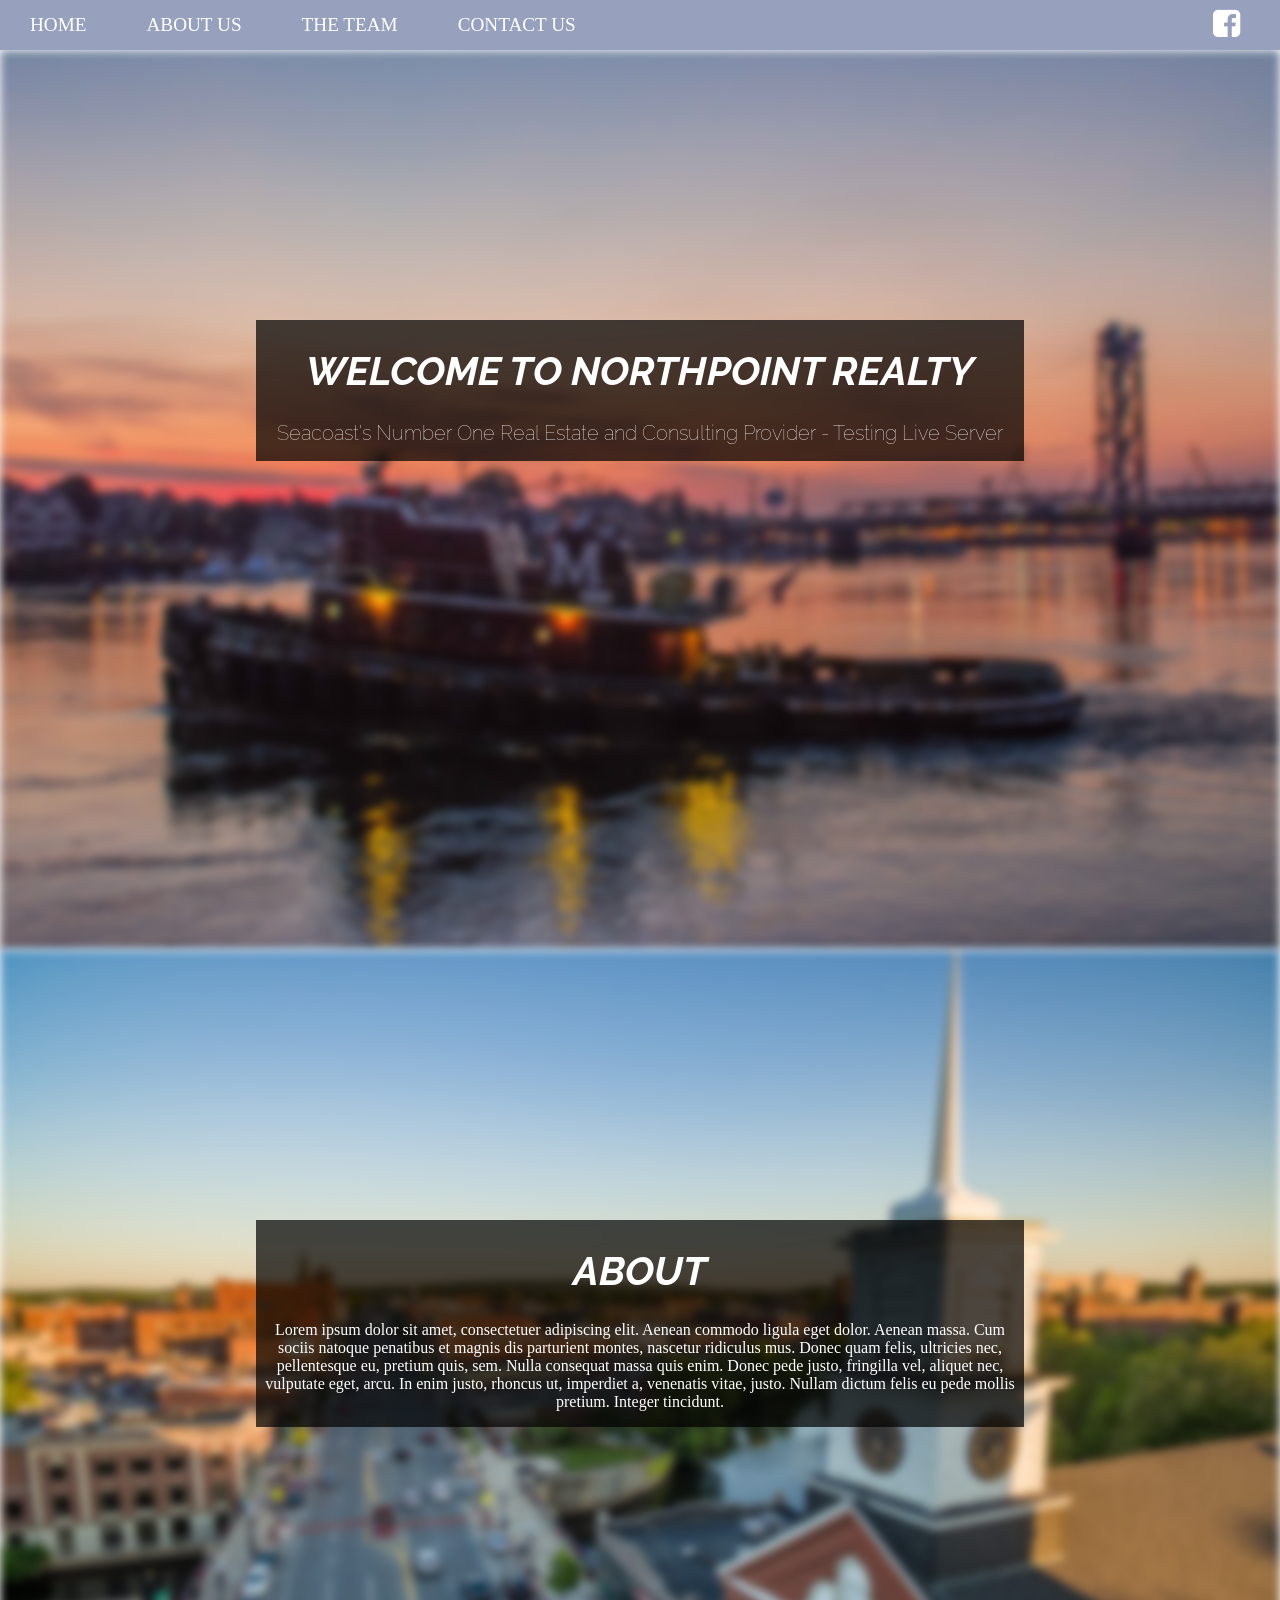
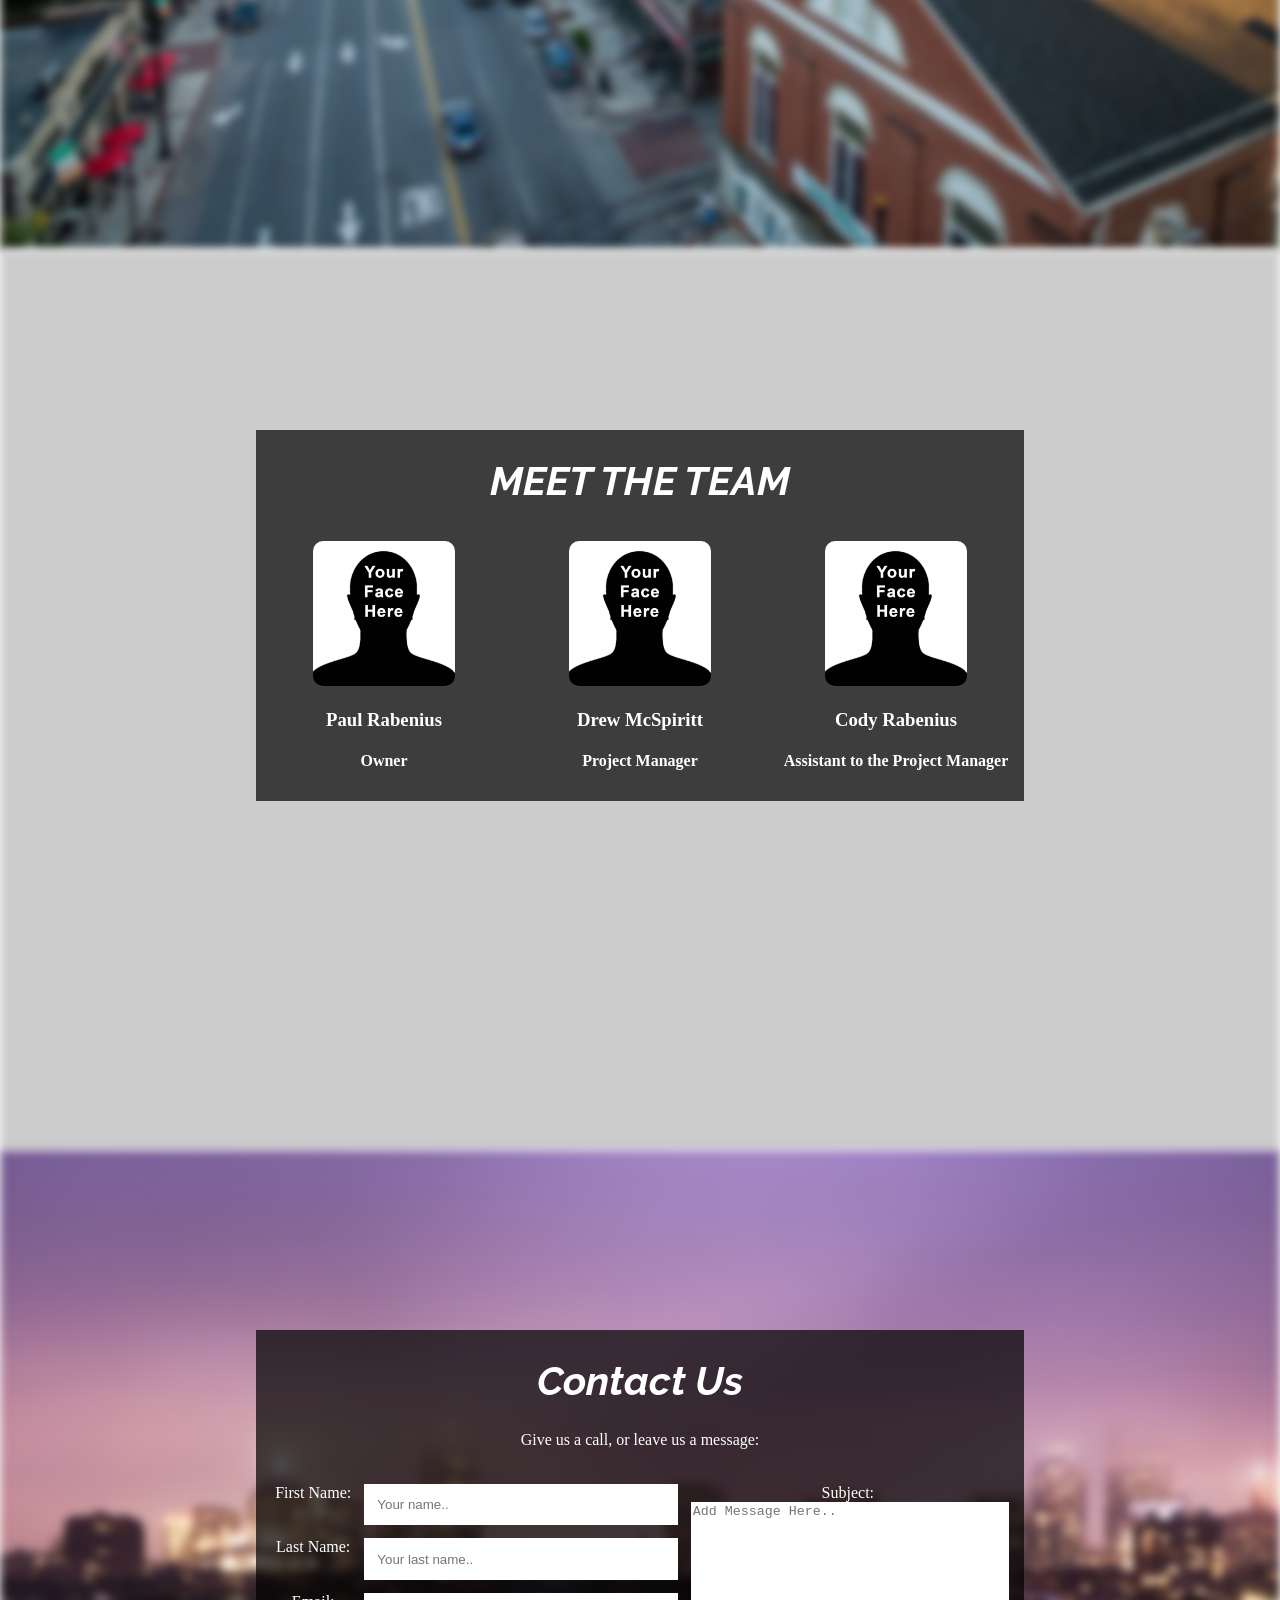
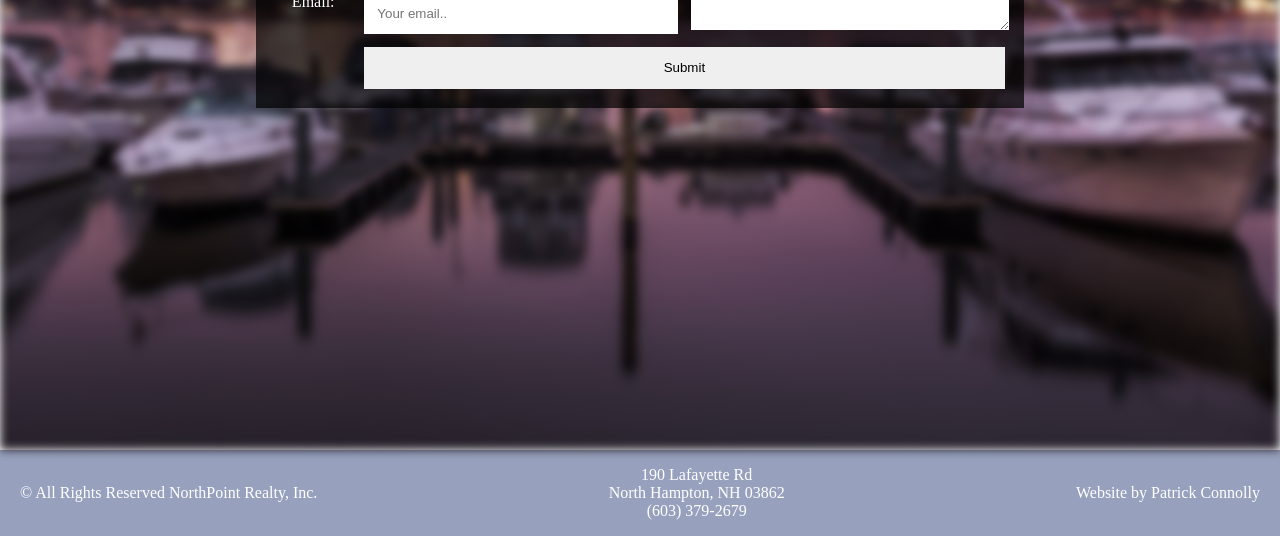
==== commit 13bd6539: "test push through vs code" ====
--- a/index.html
+++ b/index.html
@@ -23,7 +23,7 @@
 		<div class="bg-imgMain"></div>
 		<div class="tagline">
 			<h1>WELCOME TO NORTHPOINT REALTY</h1>
-			<h2>Seacoast's Number One Real Estate and Consulting Provider</h2>
+			<h2>Seacoast's Number One Real Estate and Consulting Provider - Testing Live Server</h2>
 		</div>
 	</div>
 	<div class="about" id="about">
